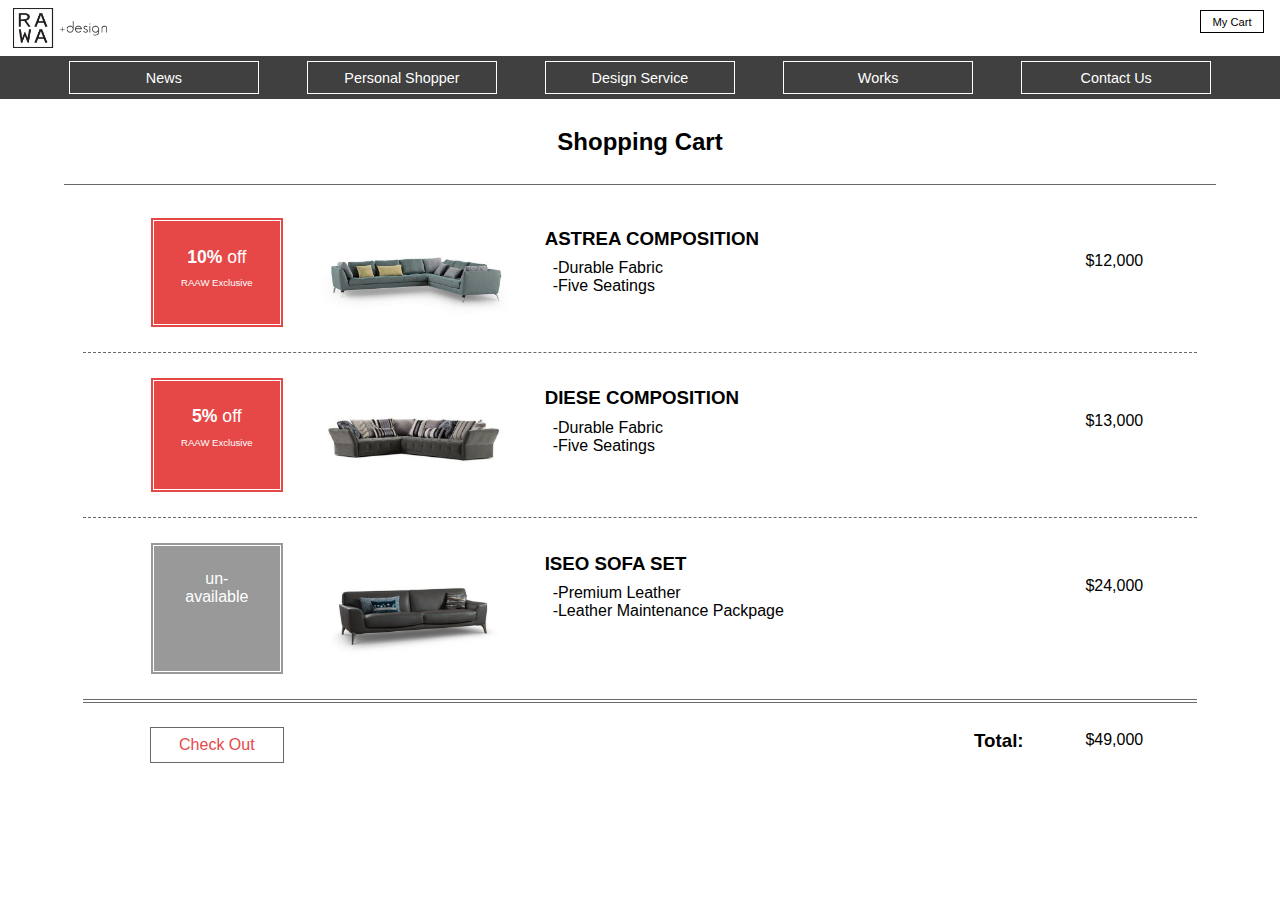
==== CompanyWebsite_html/cart.html @ e3e2f676 "Still need responsive" ====
<!DOCTYPE html>

<html>
  <head>
    <meta charset="utf-8">
    <title>Shopping Cart</title>
    <link href="css/main.css" rel="stylesheet">
  </head>

  <body>
  	<header>
      	<div id="logo-small">
      	  <a href="index.html"><img src="img/RaawLogo.jpg" alt="Brand logo"></a>
      	</div>
        
      	<nav class="main-nav">
          <div class="main-nav-item">
            <a class="button-nav" href="index.html">News</a>
          </div>

          <div class="main-nav-item">
            <a class="button-nav" href="personalShopper.html">Personal Shopper</a>
          </div>

          <div class="main-nav-item">
            <a class="button-nav" href="designService.html">Design Service</a>
          </div>

          <div class="main-nav-item">
            <a class="button-nav" href="works.html">Works</a>
          </div>

          <div class="main-nav-item">
            <a class="button-nav" href="contactus.html">Contact Us</a>
          </div>
      	</nav>

        <div class="my-cart">
          <a class ="cart-button" href="cart.html">My Cart</a>
        </div>
    </header>

    <div id="cart-title">
      <h2>Shopping Cart</h2>
    </div>

    <div class="shopping-list">
      <div class="shopping-percent">
        <h4><strong>10%</strong> off</h4>
        <p id="exclusive">RAAW Exclusive</p>
      </div>

      <div class="shopping-left">
        <img src="css/img/1.png"  alt="ASTREA COMPOSITION">
      </div>
      
      <div class="shopping-mid">
        <h3 class="shopping-item-name">ASTREA COMPOSITION</h3>
        <p class="shopping-item-desc">-Durable Fabric<br>-Five Seatings</p>
      </div>
      <div class="shopping-right">
        <p>$12,000</p>
      </div>
    </div>

    <div class="shopping-list">
      <div class="shopping-percent">
        <h4><strong>5%</strong> off</h4>
        <p id="exclusive">RAAW Exclusive</p>
      </div>

      <div class="shopping-left">
        <img src="css/img/3.png"  alt="DIESE COMPOSITION">
      </div>
      
      <div class="shopping-mid">
        <h3 class="shopping-item-name">DIESE COMPOSITION</h3>
        <p class="shopping-item-desc">-Durable Fabric<br>-Five Seatings</p>
      </div>
      <div class="shopping-right">
        <p>$13,000</p>
      </div>
    </div>

    <div class="shopping-list-last">
      <div class="shopping-percent-none">
        <h4>un-<br>available</h4>
      </div>

      <div class="shopping-left">
        <img src="css/img/5.png"  alt="ISEO SOFA SET">
      </div>
      
      <div class="shopping-mid">
        <h3 class="shopping-item-name">ISEO SOFA SET</h3>
        <p class="shopping-item-desc">-Premium Leather<br>-Leather Maintenance Packpage</p>
      </div>
      <div class="shopping-right">
        <p>$24,000</p>
      </div>
    </div>

    <div class="shopping-list-sum">
      <div class="shopping-percent-checkout">
        <a class="check-out" href="">Check Out</a>
      </div>

      <div class="shopping-left-sum"></div>
      
      <div class="shopping-mid-sum">
        <h3 id="total">Total:</h3>
      </div>

      <div class="shopping-right-sum">
        <p>$49,000</p>
      </div>
    </div>







  </body>

</html>
---- CompanyWebsite_html/css/main.css ----
*, *::after, *::before {
	-webkit-box-sizing: border-box;
	box-sizing:border-box;
}



body {
  font-family: 'Century Gothic','Gilda Display', sans-serif;
  max-width: 100%;
  overflow-x: hidden;
  margin: 0 auto;
}
img{
	max-width:100%;
	max-height: 100%;
}

header{
  margin-top: 0;
  position: fixed;
  top:0;
  left: 0;
  z-index: 1;
}

/*footer-------------------------------------*/
footer{
  background-color: #2e2e2e;
  color:#FFF;

  padding-left:4em;
  padding-right: 2em;
  padding-top: 0.8em;
  padding-bottom: 1.5em;

  margin-top: 2em;

  border-top-style:double;
  border-top-width:0.3em;
  border-top-color:white;

}

footer ul{
  -webkit-columns: 1;
  -moz-columns: 1;
  columns:1;

  list-style-type: none;

  padding-left: 1em;

  font-size: 0.78em;
}


footer ul li{
  padding:0.2em 0;
}

/*titles---------------------------------*/
h1 {
  display: block;
  font-size: 2em;
  margin-before: 0.67em;
  margin-after: 0.67em;
  margin-start: 0;
  margin-end: 0;
  font-weight: 900; 
}
h2 {
  display: block;
  font-size: 1.5em;
  margin-before: 0.83em;
  margin-after: 0.83em;
  margin-start: 0;
  margin-end: 0;
  font-weight: 600; 
}
h3 {
  display: block;
  font-size: 1.17em;
  margin-before: 1em;
  margin-after: 1em;
  margin-start: 0;
  margin-end: 0;
  font-weight: 600; 
}
h4 {
  display: block;
  font-size: 1.17em;
  margin-top:1em;
  margin-bottom: 0.5em;
  font-weight: 600;
  color:#E64848;
  font-weight: normal;
}
h5{
  display: block;
  font-size: 1.17em;
  margin-before: 1em;
  margin-after: 1em;
  margin-start: 0;
  margin-end: 0;
  font-weight: 600;
  font-style: italic;
}

/*logo on Landing page-----------------------------------*/
#logo{
  background-color: white;
  
  width:100%;
  margin:0;

  padding-top: 0.8em;
  padding-bottom: 0.5em;
  padding-left: 3.3em;

}
#logo img{
  width:12%;
  height: auto;
}
/*Smaller logo on other pages---*/
#logo-small{
  background-color: white;
  
  width:100%;
  margin:0;

  padding-top: 0.5em;
  padding-bottom: 0.2em;
  padding-left: 0.8em;
  padding-right:30em;
}
#logo-small img{
  width:12%;
  height: auto;
}
.my-cart{
  position: absolute;
  right:0;
  top: 0;

  padding:0.35em 1em;

  width:6em;

}
.cart-button{
  display: block;

  width:auto;

  background-color: white;
  color: black;

  text-decoration: none;
  font-size: 0.7em;
  text-align: center;

  border-color: black;
  border-style: solid;
  border-width: 0.12em;

  margin-left: auto;
  margin-right: auto;
  margin-top: 0.4em;
  margin-bottom: 0.4em;

  padding-left:0.4em;
  padding-right: 0.4em;
  padding-top: 0.4em;
  padding-bottom: 0.4em;

  -webkit-transition: all 0.3s ease-in-out;
  transition: all 0.3s ease-in-out;
}
.cart-button:hover, .cart-button:focus {
  color: #E64848;
  border-color: #E64848;
}

/*Index page banner-----*/
#banner{
  margin-top: 6%;
  margin-left:  auto;
  margin-right: auto;
  width: 100%;

  position:relative;

}
#banner a{
  text-decoration: none;
}
#transparent-box-index-banner{
  position:absolute;

  width:100%;
  bottom:0.15em;
  left: 0;

  height:8em;

  opacity: 0.6;

  background-color: black;

  border-style:double;
  border-color:white;
  border-width:0.3em;

}
.transparent-box-index-news{
  position:absolute;

  width:98.8%;
  bottom:0em;
  left: 0;

  height:5.5em;

  opacity: 0.6;

  background-color: black;

  border-style:double;
  border-color:white;
  border-width:0.3em;

  margin-left: 0.4em;
}
.transparent-box-index-service{
  position:absolute;

  width:50%;
  bottom:1em;
  right: 0;

  height:5.2em;

  opacity: 0.6;

  background-color: black;

  border-left-style: double;
  border-left-width: 0.3em;
  border-left-color:white; 

  margin-left: 0.4em;
}
h3.on-top{
  text-align: center;

  position:absolute;

  color:white;

  width:100%;
  bottom:0.3em;
  left: 0;

  font-family: 'Gilda Display', serif;
  font-size: 1.25em;
}
#arrival{
  font-size: 1.8em;
}
h3.on-top-panel-news{
  text-align: center;

  position:absolute;

  color:white;

  width:100%;
  bottom:0.2em;
  left: 0;

  font-family: 'Gilda Display', serif;
  font-size: 0.8em;
}
#french{
  font-size: 1.8em;
}
h3.on-top-panel-service{
  position:absolute;

  bottom:0em;
  right: 0em;

  padding:2.2em 0.6em;

  color:white;

  font-size: 1.1em;

  z-index: 2;

  transition: all 0.3s ease-in-out;
}
p.on-top-panel-service{
  position:absolute;

  bottom:1.9em;
  right: 0.9em;

  color:white;

  font-size: 0.8em;
}

h3.on-top-panel-service:hover, h3.on-top-panel-service:focus {
    color:#E64848;
}

.zoom{
  transition:all 0.5s ease-in-out;
}


/*Class---------------------------------------------------------------------------*/

/*Navigation manue---*/
.main-nav{
  background-color: black;

  display: block;

  width:100%;
  
  padding-left: 3.5%;
  padding-right: 3.5%;

  position: fixed;
  opacity: 0.75;
  filter: alpha(opacity=75);

}

.main-nav-item{
  width:20%;

  margin-left: auto;
  margin-right: auto;

  text-align: center;

  float:left;
}

.main-nav-item-search{
  width:20%;
  float:left;

  padding-top: 0.6em;
  padding-left:4%;
}

.search-text{
  width:60%;
  height:2.5em;
  font-size: 0.7em;
  padding:0.2em;

  background-color: #999;

  border-left-style: double;
  border-top-style:none;
  border-bottom-style: none;
  border-right-style: none;
  border-left-width: 0.3em;
  border-color: white;

  color:black;

  z-index: 2;
}

::-webkit-input-placeholder {
   color: white;
}
:-moz-placeholder { /* Firefox 18- */
   color: white;  
}

::-moz-placeholder {  /* Firefox 19+ */
   color: white;  
}

:-ms-input-placeholder {  
   color: white;  
}


.main-nav:after {
  content: "";
  display: block;
  clear: both;
}

@media screen and (max-width: 884px) {
  .main-nav li {
    list-style-type: none;
    display:inline-block;
    margin-left:0;
    text-align: left;
    width:auto;
  }
  .main-nav li .button-nav{
    width:auto;
    padding:0.5em;
  }
  .main-nav{
    background-color: transparent;
  }
}


/*Navigation buttom---*/
.button-nav{
  display: block;

  width:80%;

  background-color: black;
  color: #fff;

  text-decoration: none;
  font-size: 0.9em;
  text-align: center;

  border-color: #FFF;
  border-style: solid;
  border-width: 0.12em;

  margin-left: auto;
  margin-right: auto;
  margin-top: 0.4em;
  margin-bottom: 0.4em;

  padding-left:0.6em;
  padding-right: 0.6em;
  padding-top: 0.5em;
  padding-bottom: 0.5em;

  -webkit-transition: color 0.5s ease-in-out-out, border-color 0.5s ease-in-out;
  transition: color 0.5s ease-in-out, border-color 0.5s ease-in-out;
}
.button-nav:hover, .button-nav:focus {
  color: #E64848;
  border-color: #E64848;

}



/*Panel news and elements---*/
[class^='panel-'] {
	float: left;
	padding: 0; 
	text-align: center; 
}

.panel{
  display: -webkit-flex;
  display: -ms-flex;
  display: flex; 

  -webkit-flex-direction: row;

  -webkit-flex-wrap: wrap;
  -ms-flex-wrap: wrap;
  flex-wrap: wrap; 

	background-color:#999999; 
	margin: 0 auto;
  margin-top:0.2em;
	width:90%;

}
.panel-list-service{
	background:#FFF;

	width:50%;
	height:100%;

  padding-top: 0.2em;

}
.panel-news{
	background-color:#fff;

	width:50%;
	height: auto;

	padding-left:0.4em;
  padding-right: 0em;

  padding-top: 0.2em;

  position: relative;

}
.panel-service{
	background-color: #fff;

	width:100%;
	height:auto;

  padding-left:0.4em;
  padding-right: 0em;
  padding-top: 0em;
  padding-bottom: 0em;

  border-right-style: double;
  border-right-width:0.4em;
  border-right-color: #111;

  position: relative 
}


/*Brands from personalShopper.html-----------------------------------*/


#personalShopper-quote{
  margin-top: 8%;
  margin-left: 2em;
  margin-right:2em; 
  padding: 2em 4em;
  border-bottom-style: solid;
  border-bottom-color: black;
  border-bottom-width: 0.12em; 

}
.brands{
  margin-top:3%;
}
.brands-list{
  display: -webkit-flex;
  display: -ms-flex;
  display: flex; 

  -webkit-flex-wrap: wrap;
  -ms-flex-wrap: wrap;
  flex-wrap: wrap; 

  margin-left: auto;
  margin-right: auto;
  margin-bottom: 1em;

  padding:0.5em;

  border-style: solid;
  border-width: 0.12em;
  border-color: #696969;

  width:90%;
  height:30%;
}
.brands-item-image{
  width:16%;
  height:auto;

  padding: 1em;
  padding-right: 1.3em;
}
[class^='brands-item-desc']{

  background-size: 100%;

  width:84%;
  height: auto;
}
.brands-item-desc-roche{
  background-image: url("img/roche-bobois-branding.jpg");
  background-position: 50% 30%;
  background-size: 100%;
  -webkit-transition: ball 0.3s ease-in-out;
  transition: all 0.3s ease-in-out;
}
.brands-item-desc-rh{
  background-image: url("img/rh-branding.jpg");
  background-position: 50% 30%;
  background-size: 100%;
  -webkit-transition: ball 0.3s ease-in-out;
  transition: all 0.3s ease-in-out;
}
.brands-item-desc-boconcept{
  background-image: url("img/boconcept-branding.jpg"); 
 background-position: 50% 30%;
  background-size: 100%;
  -webkit-transition: ball 0.3s ease-in-out;
  transition: all 0.3s ease-in-out;
}
.transparent-box{
  margin-top:0.7em;
  margin-bottom:1.7em;

  margin-right: 10em;

  border-right-style: double;
  border-color:white;
  border-right-width: 0.3em;

  background-color: black;
  opacity:0.7;

  height:10%;
  width: 41%;
}

[class^='brands-item-desc'] h2{
  color:white;

  margin: 0;

  padding-left:1em;
  padding-top: 0.4em;
}

[class^='brands-item-desc'] p{

  color:white;

  margin: 0;

  padding-left: 2em;
  padding-bottom: 1.5em;
}

.brands a{
  text-decoration: none;
}

.brands-item-desc-roche:hover, .brands-item-desc-roche:focus {
  background-image: url("img/roche-bobois-branding.jpg");
  background-size: 104%;
}
.brands-item-desc-rh:hover, .brands-item-desc-rh:focus {
  background-image: url("img/rh-branding.jpg");
  background-size: 104%;
}
.brands-item-desc-boconcept:hover, .brands-item-desc-boconcept:focus {
  background-image: url("img/boconcept-branding.jpg");
  background-size: 104%;
}
/*product pages----------------------------------------------------*/

#title{
  margin-top: 1em;
  margin-left: 7em;
  margin-right: 7em;

  text-align: center;

  font-size: 1.5em;

  border-bottom-style: solid;
  border-width:0.08em;
  border-color:#696969; 

  padding:0.8em;
}
#product-span{
  font-weight: bold;
  padding-right: 0.5em;
  margin-right: 0.5em;

  border-right-style: solid;
  border-right-width: 0.1em;
  border-color:black;
}

.list-product{
  display: -webkit-flex;
  display: -ms-flex;
  display: flex; 

  -webkit-flex-direction: row;

  -webkit-flex-wrap: wrap;
  -ms-flex-wrap: wrap;
  flex-wrap: wrap; 

  width:90%;

  margin:2em auto;

  text-align: center;
}
.product{
  width:22em;
  margin-bottom: 3em;
  margin-left: auto;
  margin-right: auto;

  border-style: solid;
  border-width:0.12em;
  border-color:#fff;

  -webkit-transition: all 0.4s ease-in-out;
  transition: all 0.4s ease-in-out;
}
.product a{
  text-decoration: none;
  color:black;
}
#sofa1{
  width: 20em;
  height:15em;

  background-image: url("img/1.png");
  background-size: 100% 100%;

  margin-left:auto;
  margin-right: auto;
  margin-top: 0.4em;
  margin-bottom: 0.4em;

  -webkit-transition: all 0.4s ease-in-out;
  transition: all 0.4s ease-in-out;
}
#sofa1:hover, #sofa1:focus{
  background-image:url("img/sofa1B.png");
  background-size: 100% 100%;
}
#sofa2{
  width: 20em;
  height:15em;

  background-image: url("img/2.png");
  background-size: 100% 100%;

  margin-left:auto;
  margin-right: auto;
  margin-top: 0.4em;
  margin-bottom: 0.4em;

  -webkit-transition: all 0.4s ease-in-out;
  transition: all 0.4s ease-in-out;
}
#sofa2:hover, #sofa2:focus{
  background-image:url("img/sofa2B.png");
  background-size: 100% 100%;
}
#sofa3{
  width: 20em;
  height:15em;

  background-image: url("img/3.png");
  background-size: 100% 100%;

  margin-left:auto;
  margin-right: auto;
  margin-top: 0.4em;
  margin-bottom: 0.4em;

  -webkit-transition: all 0.4s ease-in-out;
  transition: all 0.4s ease-in-out;
}
#sofa3:hover, #sofa3:focus{
  background-image:url("img/sofa3B.png");
  background-size: 100% 100%;
}
#sofa4{
  width: 20em;
  height:15em;

  background-image: url("img/4.png");
  background-size: 100% 100%;

  margin-left:auto;
  margin-right: auto;
  margin-top: 0.4em;
  margin-bottom: 0.4em;

  -webkit-transition: all 0.4s ease-in-out;
  transition: all 0.4s ease-in-out;
}
#sofa4:hover, #sofa4:focus{
  background-image:url("img/sofa4B.png");
  background-size: 100% 100%;
}
#sofa5{
  width: 20em;
  height:15em;

  background-image: url("img/5.png");
  background-size: 100% 100%;

  margin-left:auto;
  margin-right: auto;
  margin-top: 0.4em;
  margin-bottom: 0.4em;

  -webkit-transition: all 0.4s ease-in-out;
  transition: all 0.4s ease-in-out;
}
#sofa5:hover, #sofa5:focus{
  background-image:url("img/sofa5B.png");
  background-size: 100% 100%;
}
#sofa6{
  width: 20em;
  height:15em;

  background-image: url("img/6.png");
  background-size: 100% 100%;

  margin-left:auto;
  margin-right: auto;
  margin-top: 0.4em;
  margin-bottom: 0.4em;

  -webkit-transition: all 0.4s ease-in-out;
  transition: all 0.4s ease-in-out;
}
#sofa6:hover, #sofa6:focus{
  background-image:url("img/sofa6B.png");
  background-size: 100% 100%;
}
.desc{
  padding:1em 1em;

  border-top-style:solid;
  border-width: 0.12em;
  border-color: #696969;

  margin-left: 1.8em;
  margin-right: 1.8em;
}
.desc h3{
  font-size: 1em;
}

.desc p{
  font-size: 0.7em;
}

.product:hover, .product:focus {

  border-style: solid;
  border-width:0.12em;
  border-color:#696969;

}

/*contact us page----------------------------------------------------*/

.contact-panel{
  display: -webkit-flex;
  display: -ms-flex;
  display: flex; 

  -webkit-flex-direction: row;

  -webkit-flex-wrap: wrap;
  -ms-flex-wrap: wrap;
  flex-wrap: wrap; 

  width:90%;

  margin:1em auto;
}

#about-us{
  margin-top: 7em;
  margin-bottom: 4em;

  padding-bottom: 4em;

  text-align: center;

  border-bottom-style: solid;
  border-width:0.08em;
  border-color:#696969; 

}

#gmap{
  width:70%;
  height:auto;

  padding-left: 8%;

}

#contact-us{
  width:30%;

  padding-left: 2em;
  padding-right: 6em;

  border-right-style:solid;
  border-width:0.12em;
  border-color:#696969;
}

#contact-us p{
  padding-left: 1em;
  margin: 0;
}
#contact-us a{
  padding-left: 1em;
}
#contact-us h3{
  margin-bottom: 0.5em;
}

/*individual product detailed page-----*/

.product-large-view{

  width:90%;
  height:auto;
  margin-left:  auto;
  margin-right: auto;
}

/*product infomation percentage, website, add to chart and decription---*/
.product-info-panel{

  display: -webkit-flex;
  display: -ms-flex;
  display: flex; 

  -webkit-flex-direction: row;

  -webkit-flex-wrap: wrap;
  -ms-flex-wrap: wrap;
  flex-wrap: wrap; 
  
  width:90%;
  margin: 0 auto;
  margin-bottom: 1.8em;

  border-bottom-style: solid;
  border-width:0.12em;
  border-color:#696969; 
}
.product-info-percent{
  width:12%;

  margin-left: 2%;
  margin-right: 2%;
  margin-top: 2em;
  margin-bottom: 2em;

  padding:1.2em;

  text-align: center;

  border-style:double;
  border-width:0.3em;
  border-color:white;

  background-color: #E64848;

}
.product-info-percent h4{
  color:white;
}
#exclusive{
  font-size: 0.6em;
  color:white;
}
.product-info-desc{
  width:65%;

  padding:0.4em 1em;

  border-left-style:dashed;
  border-left-width: 0.12em;
  border-color:#696969;

  margin:0.7em 0em;

}
.product-info-right{
  width:17%;
  height:100%;

  margin-right: 2%;

  padding-top: 1.5em;
  padding-bottom:2em;
}
.product-info-website{
  width:100%;
  height:50%;
}
.product-info-buy{
  width:100%;
  height:50%;
}
#add-cart{
  margin:0;
  color:#E64848;
  font-size: 1.2em;

  -webkit-transition: all 0.3s ease-in-out;
  transition: all 0.3s ease-in-out;
}
#website{
  margin: 0;
  -webkit-transition: all 0.3s ease-in-out;
  transition: all 0.3s ease-in-out;
}
.product-button{
  display:block;

  background-color: white;
  color:black;

  text-decoration: none;
  font-size: 0.8em;
  text-align: center;

  padding:1em;

  margin-top: 0.45em;

  border-style: solid;
  border-width: 0.12em;
  border-color: #696969;



  -webkit-transition: all 0.4s ease-in-out;
  transition: all 0.4s ease-in-out;
}

.product-button:hover, .product-button:focus{
  transform: scale(1.05);
}
/*small other views--------------*/
.product-small-view{
  display: -webkit-flex;
  display: -ms-flex;
  display: flex; 

  -webkit-flex-direction: row;

  -webkit-flex-wrap: wrap;
  -ms-flex-wrap: wrap;
  flex-wrap: wrap; 
  
  width:80%;
  height:auto;

  margin: 0 auto;
}
.product-small-img{
  width:16.6%;
  height:auto;

  text-align: center;

  padding:0.2em;

}


/*comment---------------------*/
.comment{
  display: -webkit-flex;
  display: -ms-flex;
  display: flex; 

  -webkit-flex-direction: row;

  -webkit-flex-wrap: wrap;
  -ms-flex-wrap: wrap;
  flex-wrap: wrap; 
  
  width:88%;

  margin-left: auto;
  margin-right:auto;
  margin-top: 0;
  margin-bottom: 3em;
}
.comment-panel-comment{
  width:100%;
}
.comment-panel-textinput{
  width:100%;
}
.comment-panel-button{
  width: 100%;
  padding-left: 0.5em;
}

input[type="text"].text-input-comment {

  width:30%;
  height:100%;

  margin:0.8em;
  margin-right:0;

  padding:0.75em 0.6em;

  color:#555;
  background-color: #E6E6E6;

  border-color:#555;
  border-width:0.12em;
  border-top-style: none;
  border-right-style: none;
  border-bottom-style: none;
  border-left-style: solid;

  font-size: 0.9em;

  appearance: none;
  -webkit-appearance: none;
  -moz-appearance:    none;
  box-shadow: none;
  border-radius: none;
}
input[type="text"]:focus {
  outline: none;
}

textarea{

  width:90%;

  margin:0.8em;
  margin-top:0;

  padding:0.75em 0.6em;

  color:#555;
  background-color: #E6E6E6;

  border-color:#555;
  border-width:0.12em;
  border-top-style: none;
  border-right-style: none;
  border-bottom-style: none;
  border-left-style: solid;

  font-size: 0.9em;

  appearance: none;
  -webkit-appearance: none;
  -moz-appearance:    none;
  box-shadow: none;
  border-radius: none;
}
.comment h5{

  padding-top:2em;

  margin-bottom: 0.5em;

  border-top-style: solid;
  border-color:#696969;
  border-width:0.08em;
}

.comment-button{


  background-color: #999;
  color:white;

  text-decoration: none;
  font-size: 0.8em;
  text-align: center;

  padding:0.5em 2em;

  margin:0;

  border-style:double;
  border-width:0.3em;
  border-color:#FFF;
}

.comment-button:hover, .comment-button:focus {
  background-color: #333;

}


/*design service page----------------------------------------------------------------*/
#service-banner{
  margin-top: 7em;
  margin-left: auto;
  margin-right: auto;
  width:84%;

}

.service-panel{
  display: -webkit-flex;
  display: -ms-flex;
  display: flex; 

  -webkit-flex-direction: row;

  -webkit-flex-wrap: wrap;
  -ms-flex-wrap: wrap;
  flex-wrap: wrap; 
  
  width:84%;

  margin: 0 auto;
  margin-top: 0.4em;
}

.service-panel-img{
  width:30%;

  background-color: #e6e6e6;
}
.service-panel-desc{
  width:70%;
  padding-left: 1em;

  background-color: #e6e6e6;
}
.service-panel-desc-right{
  width:70%;
  padding-right: 1em;

  text-align: right;
}
#service-panel-button{
  padding-left: 76%;
  padding-top: 1.7%;
}


/*works page--------------------------------------------------------------------------*/


#work-banner{
  margin-top:0;
}

#work-title{
  padding-left: 2em;
  padding-right: 2em;

  padding-top: 0;
  padding-bottom: 1.8em;

  margin-bottom: 1.2em;

  margin-left: 2em;
  margin-right: 2em;

  border-bottom-style: solid;
  border-bottom-width: 0.12em;
  border-color:#696969;


}

.case{
  display: -webkit-flex;
  display: -ms-flex;
  display: flex; 

  -webkit-flex-direction: row;

  -webkit-flex-wrap: wrap;
  -ms-flex-wrap: wrap;
  flex-wrap: wrap; 
  
  width:90%;

  margin: 0 auto;
  margin-top: 0.4em;

  padding-bottom:4em;
}

.case-item-ucw{
  width: 25em;
  height: 20em;

  margin:0.4em auto;

  border-style:double;
  border-color:white;
  border-width:0.3em;

  position:relative;

  background-image: url("img/ucwIcon.jpg");
  background-size: 100% 105%;
  background-position: 50% 50%;

  -webkit-transition: all 0.3s ease-in-out;
  transition: all 0.3s ease-in-out;
}

.case-item-ucw:hover, .case-item-ucw:focus{  
  background-size: 105% 110%;
}
.case-item-highbury{
  width: 25em;
  height: 20em;

  margin:0.4em auto;

  border-style:double;
  border-color:white;
  border-width:0.3em;

  position:relative;

  background-image: url("img/highburyIcon.jpg");
  background-size: 100% 100%;
  background-position: 50% 50%;

  -webkit-transition: all 0.3s ease-in-out;
  transition: all 0.3s ease-in-out;
}

.case-item-highbury:hover, .case-item-highbury:focus{  
  background-size: 105% 105%;
}
.case-item-mo{
  width: 25em;
  height: 20em;

  margin: 0.4em auto;

  border-style:double;
  border-color:white;
  border-width:0.3em;

  position:relative;

  background-image: url("img/moIcon.jpg");
  background-size: 100% 100%;
  background-position: 50% 50%;

  -webkit-transition: all 0.3s ease-in-out;
  transition: all 0.3s ease-in-out;
}

.case-item-mo:hover, .case-item-mo:focus{  
  background-size: 105% 105%;
}

.case-item-empty{
  width:25em;
  height: 20em;

  margin:0 auto;
}
.transparent-box-work-item{

  width:70%;
  height:22%;

  background-color:black;

  opacity: 0.6;

  bottom: 2em;
  left:0;

  position: absolute;

  border-right-style:double;
  border-color:white;
  border-right-width:0.3em;
}
.work-item-desc{
  position: absolute;
  bottom: 4em;
  left:1em;

  color:white;

  margin: 0;

  font-size: 1.2em;

}

@media screen and (max-width: 1335px) {
  .case-item-ucw{
    width:30em;
    height:24em;
  }
  .case-item-highbury{
    width:30em;
    height:24em;
  }
  .case-item-mo{
    width:30em;
    height:24em;
  }
  .case-item-empty{
    width:30em;
    height:24em;
  }
}
@media screen and (max-width: 1066px) {
  .case-item-ucw{
    width:25em;
    height:20em;
  }
  .case-item-highbury{
    width:25em;
    height:20em;
  }
  .case-item-mo{
    width:25em;
    height:20em;
  }
  .case-item-empty{
    width:25em;
    height:20em;
  }
}


/*cart---------------------------------------------------*/
#cart-title{
  margin-top: 8em;
  margin-bottom: 1em;
  margin-left: 4em;
  margin-right: 4em;

  text-align: center;

  border-bottom-style: solid;
  border-bottom-width: 0.12em;
  border-color:#696969;


  padding-bottom: 0.5em;  
}

.shopping-list{
  display: -webkit-flex;
  display: -ms-flex;
  display: flex; 

  -webkit-flex-direction: row;

  -webkit-flex-wrap: wrap;
  -ms-flex-wrap: wrap;
  flex-wrap: wrap; 
  
  width:87%;

  margin-left: auto;
  margin-right: auto;
  margin-bottom:0.5em;

  padding-bottom: 0.5em;

  border-bottom-style:dashed;
  border-bottom-width:0.12em;
  border-color:#696969; 
}
.shopping-list-last{
  display: -webkit-flex;
  display: -ms-flex;
  display: flex; 

  -webkit-flex-direction: row;

  -webkit-flex-wrap: wrap;
  -ms-flex-wrap: wrap;
  flex-wrap: wrap; 
  
  width:87%;

  margin-left: auto;
  margin-right: auto;
  margin-bottom:0.5em;

  padding-bottom: 0.5em;

  border-bottom-style: double;
  border-bottom-width:0.3em;
  border-color:#696969; 
}
.shopping-left{
  width:20%;
}
.shopping-percent{
  width:12%;

  padding:0.5em;

  margin-left:6%;
  margin-right:2%;

  margin-top: 1em;
  margin-bottom: 1em;

  text-align: center;

  border-style:double;
  border-width:0.3em;
  border-color:white;

  background-color: #E64848;
}
.shopping-percent h4{
  color:white;

  font-size: 1.1em;
}
.shopping-percent-none{
  width:12%;

  padding:0.5em;

  margin-left:6%;
  margin-right:2%;

  margin-top: 1em;
  margin-bottom: 1em;

  text-align: center;

  border-style:double;
  border-width:0.3em;
  border-color:white;

  background-color: #999999;
}
.shopping-percent-none h4{
  color:white;
  font-size: 1em;
}
.shopping-mid{
  width:50%;

  padding-top:0.5em;
  padding-left: 1em;
}
.shopping-item-name{
  margin-bottom: 0.5em;
}
.shopping-item-desc{
  margin-top:0; 
  padding-left: 0.5em;
}
.shopping-right{
  width:10%;

  padding-top:2.2em;
}

.shopping-list-sum{
  display: -webkit-flex;
  display: -ms-flex;
  display: flex; 

  -webkit-flex-direction: row;

  -webkit-flex-wrap: wrap;
  -ms-flex-wrap: wrap;
  flex-wrap: wrap; 
  
  width:87%;

  margin-left: auto;
  margin-right: auto;
  margin-bottom:6em;
}

.shopping-percent-checkout{
  width:12%;

  padding:0.5em;

  margin-left:6%;
  margin-right:2%;

  margin-top: 1em;
  margin-bottom: 1em;

  text-align: center;

  border-style:solid;
  border-width:0.12em;
  border-color: #696969;

  background-color: #fff;

  -webkit-transition: all 0.3s ease-in-out;
  transition: all 0.3s ease-in-out;
}
.shopping-percent-checkout a{
  text-decoration: none;
  color:#E64848;
}
.shopping-percent-checkout:hover, .shopping-percent-checkout:focus{
  transform: scale(1.05);
}
.shopping-left-sum{
  width:20%;
}
.shopping-mid-sum{
  width:50%;
  padding-left: 40%;
}
.shopping-right-sum{
  width:10%;
  padding-top: 0.25em;
}
.check-out-button{
  
}
.check-out{
  position:relative;

  width:100%;
  height:4em;
}
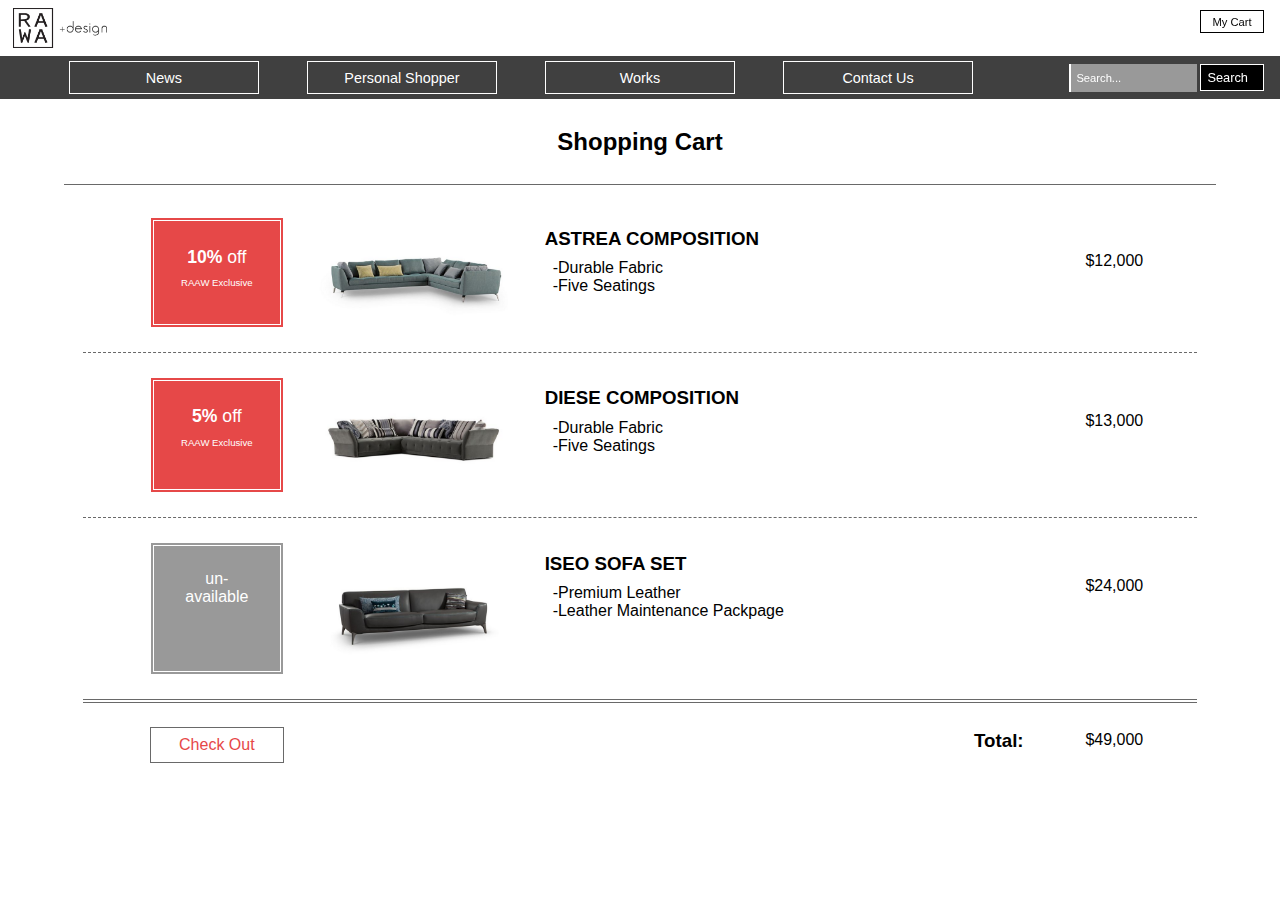
==== commit 24ec99b5: "Almost Complete!" ====
--- a/CompanyWebsite_html/cart.html
+++ b/CompanyWebsite_html/cart.html
@@ -23,10 +23,6 @@
           </div>
 
           <div class="main-nav-item">
-            <a class="button-nav" href="designService.html">Design Service</a>
-          </div>
-
-          <div class="main-nav-item">
             <a class="button-nav" href="works.html">Works</a>
           </div>
 
@@ -34,6 +30,11 @@
             <a class="button-nav" href="contactus.html">Contact Us</a>
           </div>
       	</nav>
+
+        <div class="main-nav-item-search">
+          <input class="search-text" type="text" placeholder="Search..." required>
+          <a class="search-button" href="#">Search</a>
+        </div>
 
         <div class="my-cart">
           <a class ="cart-button" href="cart.html">My Cart</a>
@@ -102,7 +103,7 @@
 
     <div class="shopping-list-sum">
       <div class="shopping-percent-checkout">
-        <a class="check-out" href="">Check Out</a>
+        <a class="check-out" href="complete.html">Check Out</a>
       </div>
 
       <div class="shopping-left-sum"></div>
@@ -117,11 +118,6 @@
     </div>
 
 
-
-
-
-
-
   </body>
 
 </html>--- a/CompanyWebsite_html/css/main.css
+++ b/CompanyWebsite_html/css/main.css
@@ -57,6 +57,13 @@
 
 footer ul li{
   padding:0.2em 0;
+}
+
+footer ul.socialmedia li{
+
+    list-style: none;
+    float: left;
+    margin: 10px 15px 25px 0;
 }
 
 /*titles---------------------------------*/
@@ -298,7 +305,7 @@
 
   font-size: 1.1em;
 
-  z-index: 2;
+  z-index: 0.5;
 
   transition: all 0.3s ease-in-out;
 }
@@ -354,17 +361,22 @@
 
 .main-nav-item-search{
   width:20%;
-  float:left;
-
-  padding-top: 0.6em;
-  padding-left:4%;
+  float:right;
+
+  padding-top: 0.5em;
+
+  margin-right: 1em;
+
+  position: relative;
 }
 
 .search-text{
-  width:60%;
+  width:50%;
   height:2.5em;
   font-size: 0.7em;
-  padding:0.2em;
+  padding-left:0.5em;
+
+  padding-top:0.2em;
 
   background-color: #999;
 
@@ -372,11 +384,16 @@
   border-top-style:none;
   border-bottom-style: none;
   border-right-style: none;
-  border-left-width: 0.3em;
+  border-left-width: 0.25em;
   border-color: white;
 
   color:black;
 
+  position: absolute;
+
+  right:6em;
+
+  opacity: 1;
   z-index: 2;
 }
 
@@ -393,6 +410,30 @@
 
 :-ms-input-placeholder {  
    color: white;  
+}
+.search-button{
+  background-color: black;
+
+  color:white;
+
+  width: 5em;
+
+  position:relative;
+
+  font-size: 0.8em;
+  padding: 0.4em;
+  padding-left: 0.5em;
+
+  position:absolute;
+
+  right:0;
+
+  border-style:solid;
+  border-width:0.12em;
+  border-color:white;
+}
+.search-button{
+  text-decoration: none;
 }
 
 
@@ -401,22 +442,9 @@
   display: block;
   clear: both;
 }
-
-@media screen and (max-width: 884px) {
-  .main-nav li {
-    list-style-type: none;
-    display:inline-block;
-    margin-left:0;
-    text-align: left;
-    width:auto;
-  }
-  .main-nav li .button-nav{
-    width:auto;
-    padding:0.5em;
-  }
-  .main-nav{
-    background-color: transparent;
-  }
+/* everything in index.html----------------*/
+@media screen and (max-width: 945px) {
+
 }
 
 
@@ -447,13 +475,50 @@
   padding-top: 0.5em;
   padding-bottom: 0.5em;
 
+
+
   -webkit-transition: color 0.5s ease-in-out-out, border-color 0.5s ease-in-out;
   transition: color 0.5s ease-in-out, border-color 0.5s ease-in-out;
 }
+
 .button-nav:hover, .button-nav:focus {
   color: #E64848;
   border-color: #E64848;
 
+}
+
+.button-nav-selected {
+
+  display: block;
+
+  width:80%;
+
+  background-color: black;
+  color: #fff;
+
+  text-decoration: none;
+  font-size: 0.9em;
+  text-align: center;
+
+  border-color: #FFF;
+  border-style: solid;
+  border-width: 0.12em;
+
+  margin-left: auto;
+  margin-right: auto;
+  margin-top: 0.4em;
+  margin-bottom: 0.4em;
+
+  padding-left:0.6em;
+  padding-right: 0.6em;
+  padding-top: 0.5em;
+  padding-bottom: 0.5em;
+
+  color: #E64848;
+  border-color: #E64848;
+
+  -webkit-transition: color 0.5s ease-in-out-out, border-color 0.5s ease-in-out;
+  transition: color 0.5s ease-in-out, border-color 0.5s ease-in-out;
 }
 
 
@@ -1630,3 +1695,74 @@
   height:4em;
 }
 
+/*complete.html--------------------------------------------------------*/
+#complete{
+  margin-top: 12em;
+  margin-right: auto;
+  margin-left: auto;
+  width:50%;
+  text-align: center;
+
+  padding-bottom:4em;
+
+  border-bottom-style:solid;
+  border-bottom-width:0.12em;
+  border-color: black; 
+}
+
+#also-like{
+  width:50%;
+  margin-left: auto;
+  margin-right: auto;
+  text-align: center;
+}
+.also-like-list{
+  display: -webkit-flex;
+  display: -ms-flex;
+  display: flex; 
+
+  -webkit-flex-direction: row;
+
+  -webkit-flex-wrap: wrap;
+  -ms-flex-wrap: wrap;
+  flex-wrap: wrap; 
+  
+  width:80%;
+
+  margin-left: auto;
+  margin-right: auto;
+  margin-bottom:6em;
+}
+.also-like-item{
+  width:31%;
+
+  margin-left: 1%;
+  margin-right: 1%;
+
+  border-style:solid;
+  border-color:white;
+  border-width:0.12em;
+
+  -webkit-transition: all 0.3s ease-in-out;
+  transition: all 0.3s ease-in-out;
+}
+.also-like-item a{
+  text-decoration: none;
+}
+.also-like-item:hover, .also-like-item:focus{
+  border-style:solid;
+  border-color:#696969;
+  border-width:0.12em;
+}
+.also-like-desc{
+  text-align: center;
+  color:black;
+}
+.also-like-desc h3{
+  font-size: 1em;
+}
+.also-like-desc p{
+  font-size: 0.7em;
+}
+
+
